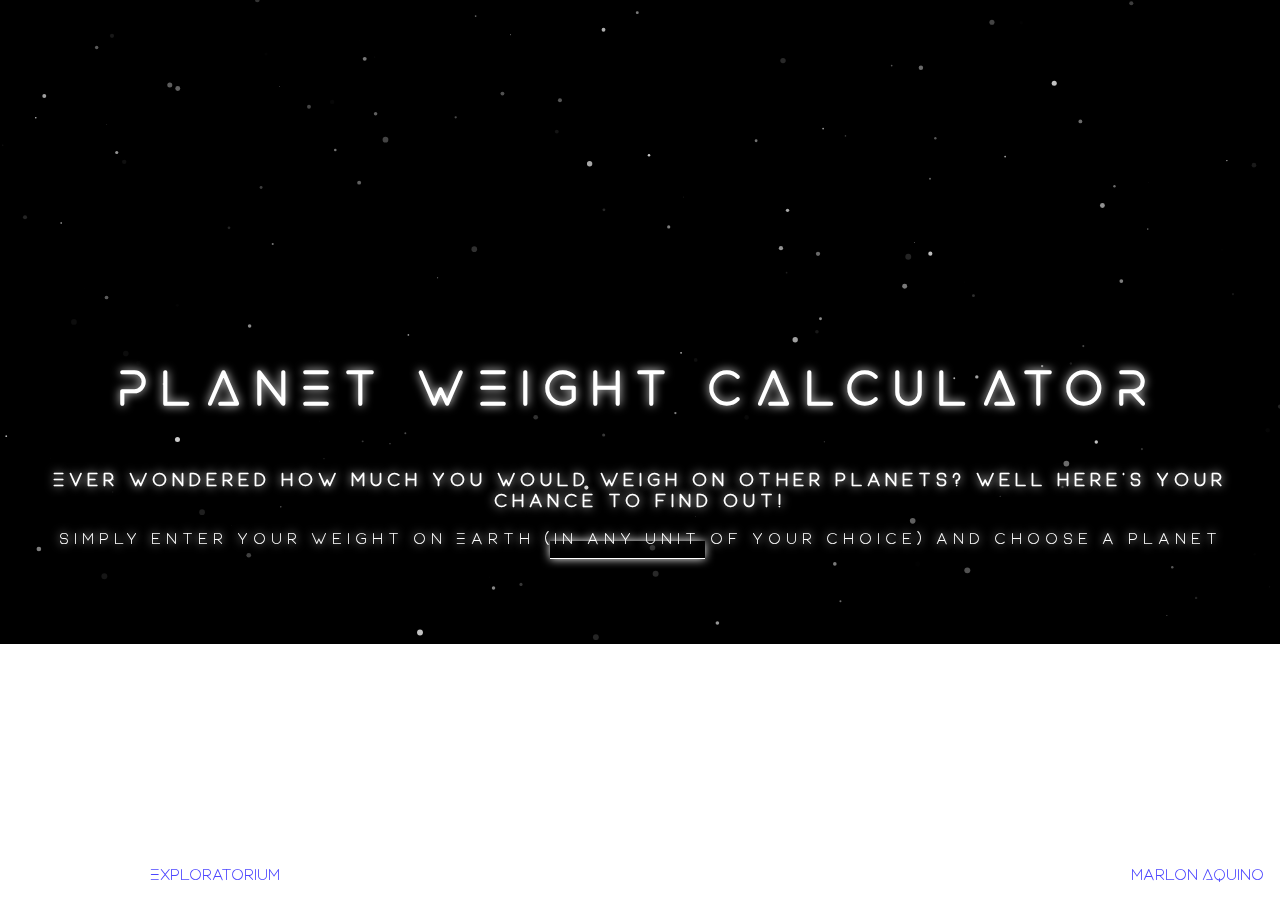
==== index.html @ d9640876 "layout changes" ====
<!DOCTYPE html>
<html>
  <head>
    <meta charset="utf-8">
    <title>Planet Weight Calculator</title>
    <link rel="stylesheet" href="style.css">
    <link rel="shortcut icon" href="favicon.ico" type="image/x-icon">
    <link rel="icon" href="favicon.ico" type="image/x-icon">
  </head>

  <body>
    <div id="particles-js">
      <div>
        <h1 id="title">PLANET WEIGHT CALCULATOR</h1>
      </div>

      <div id="description">
        <h3>Ever wondered how much you would weigh on other planets? Well here's your chance to find out!</h3>
        <p>Simply enter your weight on Earth (in any unit of your choice) and choose a planet</p>
        <!--<p>Click <a href="explanation.html">here</a> for an explanation as to why this happens! </p> -->
      </div>

      <div id="inspiration">
        <p>inspired by the <a target="_blank" class="link" href="https://www.exploratorium.edu/ronh/weight/" >Exploratorium</a> website </p>
      </div>

      <div id="input">
        <form action="index.html" method="post">
          <input type="number" name="weight-input">
        </form>
      </div>

      <div id="author">
        <p>Created by <a target="_blank" class="link" href="https://github.com/maquino123"> Marlon Aquino </a> <p>

    <script type="text/javascript" src="particles.js"></script>
    <script type="text/javascript" src="app.js"></script>
    </div>
  </body>
</html>
---- style.css ----
@font-face {
    font-family: "space";
    src: url("fonts/Equinox Regular.woff");
}

html{
  overflow: hidden;
}

body{
  margin: 0;
  padding: 0;
  height: 100%;
  width: 100%;
}

#particles-js{
  height: 100%;
  background: black;
}

#title{
  font-family: space;
  font-size: 3em;
  color: white;
  margin: auto;
  position:absolute;
	top: 40%;
	left: 0;
  bottom: 0;
  right: 0;
  animation: fadeIn 5s;
  text-shadow: 0 0 10px #ffffff;
  letter-spacing: 15px;
  text-align: center;
  position: absolute;
}

#description{
  font-family: space;
  font-size: 1em;
  letter-spacing: 5px;
  color: white;
  margin: auto;
  position:absolute;
	top: 50%;
	left: 0;
  bottom: 0;
  right: 0;
  animation: fadeIn 5s;
  text-shadow: 0 0 10px #ffffff;
  text-align: center;
}
#input{
  display: block;
  margin: auto;
  position: absolute;
  width: 50%;
  top: 60%;
  left: 43%;
  border-radius: 5%;
}
input[name=weight-input]{
  font-family: space;
  background: transparent;
  border: none;
  border-bottom: 1px solid #ffffff;
  color: white;
  animation: fadeIn 5s;
  box-shadow: 0 0 10px #ffffff;
}

#inspiration{
  position: absolute;
  bottom: 0;
  left: 0;
  font-family: space;
  color: white;
  padding-left: 1em;
}

#author{
  position: absolute;
  bottom: 0;
  right: 0;
  font-family: space;
  color: white;
  padding-right: 1em;

}

.link{
  color: #4c46ff;
  text-decoration: none;
}

@keyframes fadeIn {
  from {
    opacity: 0;
  }

  to {
    opacity: 1;
  }
}
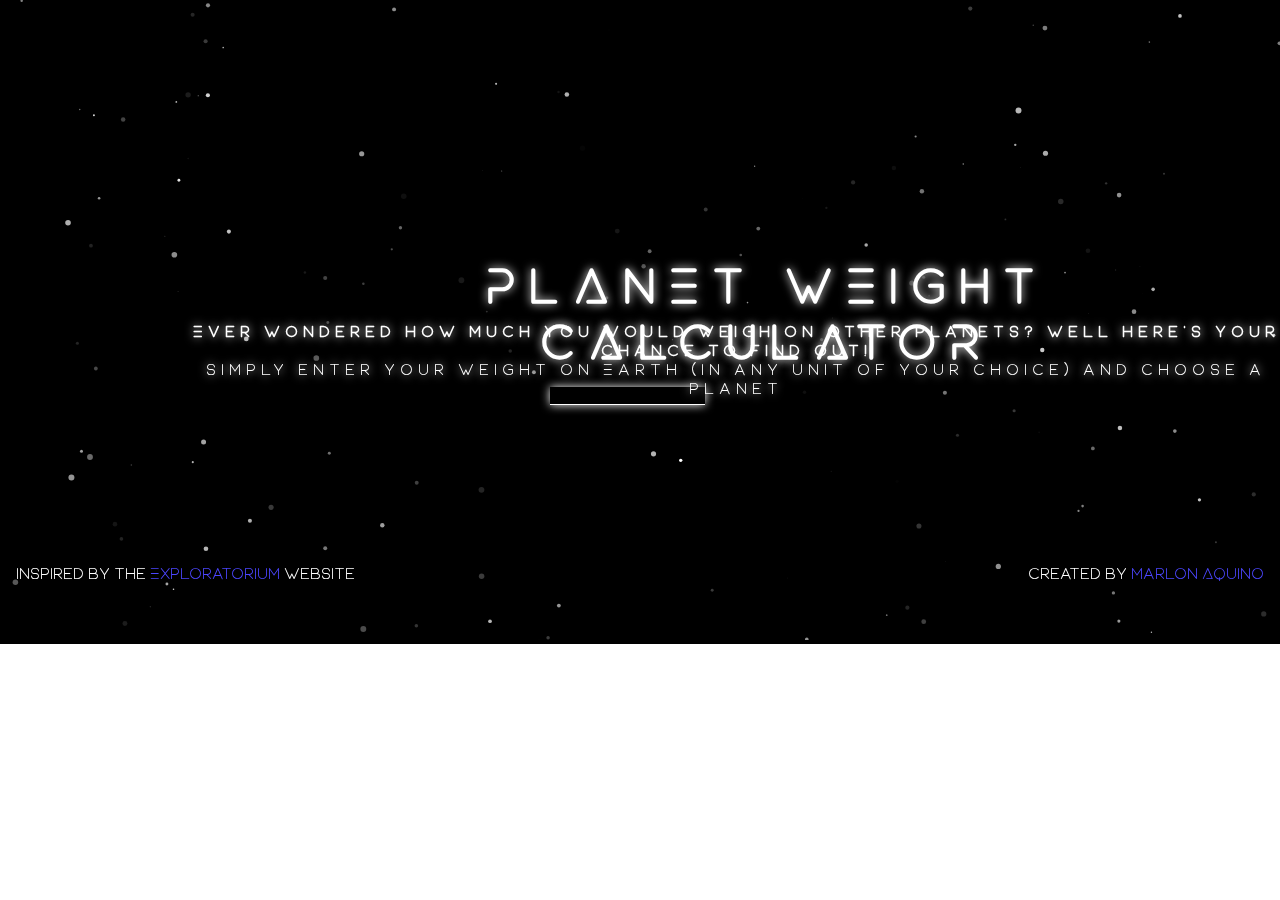
==== commit cf934ad2: "layout changes" ====
--- a/index.html
+++ b/index.html
@@ -10,14 +10,13 @@
 
   <body>
     <div id="particles-js">
-      <div>
-        <h1 id="title">PLANET WEIGHT CALCULATOR</h1>
+      <div id="title_container">
+        <h1 id="title" >PLANET WEIGHT CALCULATOR</h1>
       </div>
 
-      <div id="description">
-        <h3>Ever wondered how much you would weigh on other planets? Well here's your chance to find out!</h3>
-        <p>Simply enter your weight on Earth (in any unit of your choice) and choose a planet</p>
-        <!--<p>Click <a href="explanation.html">here</a> for an explanation as to why this happens! </p> -->
+      <div id="description_container">
+        <h3 class="description">Ever wondered how much you would weigh on other planets? Well here's your chance to find out!</h3>
+        <p class="description">Simply enter your weight on Earth (in any unit of your choice) and choose a planet</p>
       </div>
 
       <div id="inspiration">
@@ -33,8 +32,8 @@
       <div id="author">
         <p>Created by <a target="_blank" class="link" href="https://github.com/maquino123"> Marlon Aquino </a> <p>
 
-    <script type="text/javascript" src="particles.js"></script>
-    <script type="text/javascript" src="app.js"></script>
+          <script type="text/javascript" src="particles.js"></script>
+          <script type="text/javascript" src="app.js"></script>
     </div>
   </body>
 </html>
--- a/style.css
+++ b/style.css
@@ -5,52 +5,59 @@
 
 html{
   overflow: hidden;
+  margin: 0;
+  padding: 0;
 }
 
 body{
   margin: 0;
   padding: 0;
-  height: 100%;
-  width: 100%;
 }
 
 #particles-js{
-  height: 100%;
+  margin: 0;
+  padding: 0;
   background: black;
+  position: relative;
 }
 
 #title{
   font-family: space;
   font-size: 3em;
   color: white;
-  margin: auto;
-  position:absolute;
-	top: 40%;
-	left: 0;
-  bottom: 0;
-  right: 0;
   animation: fadeIn 5s;
   text-shadow: 0 0 10px #ffffff;
   letter-spacing: 15px;
   text-align: center;
-  position: absolute;
+  margin: 0;
 }
 
-#description{
+#title_container{
+  position: absolute;
+  top: 40%;
+  left: 20%;
+}
+
+#description_container{
+  position: absolute;
+  top: 50%;
+  left: 15%;
+  padding: 0;
+  margin: 0;
+}
+
+.description{
+  animation: fadeIn 5s;
+  text-shadow: 0 0 10px #ffffff;
+  text-align: center;
   font-family: space;
   font-size: 1em;
   letter-spacing: 5px;
   color: white;
-  margin: auto;
-  position:absolute;
-	top: 50%;
-	left: 0;
-  bottom: 0;
-  right: 0;
-  animation: fadeIn 5s;
-  text-shadow: 0 0 10px #ffffff;
-  text-align: center;
+
+  margin: 0;
 }
+
 #input{
   display: block;
   margin: auto;
@@ -60,6 +67,7 @@
   left: 43%;
   border-radius: 5%;
 }
+
 input[name=weight-input]{
   font-family: space;
   background: transparent;
@@ -72,7 +80,7 @@
 
 #inspiration{
   position: absolute;
-  bottom: 0;
+  bottom: 7%;
   left: 0;
   font-family: space;
   color: white;
@@ -81,8 +89,8 @@
 
 #author{
   position: absolute;
-  bottom: 0;
   right: 0;
+  bottom: 7%;
   font-family: space;
   color: white;
   padding-right: 1em;
@@ -94,6 +102,10 @@
   text-decoration: none;
 }
 
+footer{
+
+}
+
 @keyframes fadeIn {
   from {
     opacity: 0;
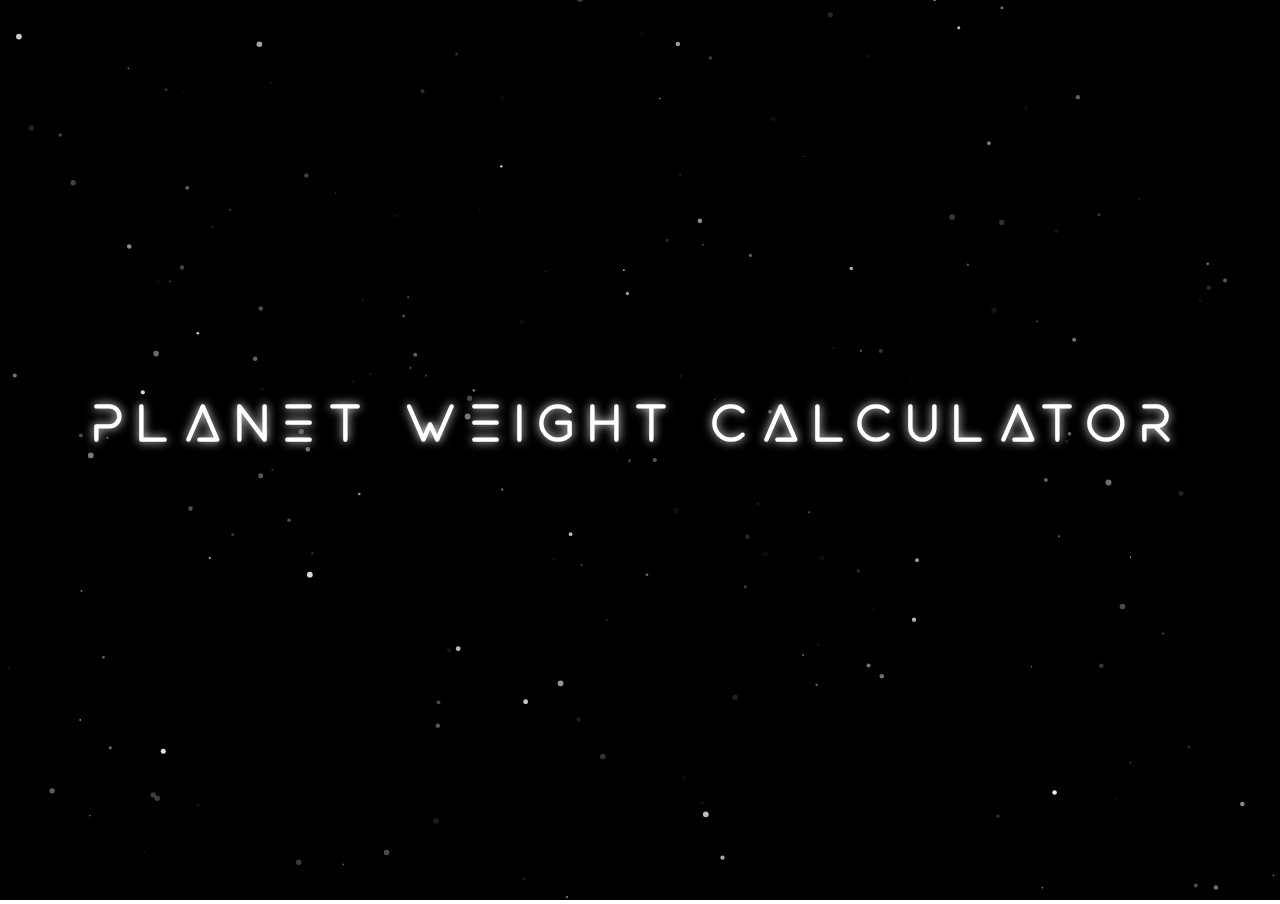
==== commit ccb34522: "css changes" ====
--- a/index.html
+++ b/index.html
@@ -1,39 +1,28 @@
-<!DOCTYPE html>
+<!DOCTYPE html> <!-- type of document is html-->
 <html>
-  <head>
-    <meta charset="utf-8">
-    <title>Planet Weight Calculator</title>
-    <link rel="stylesheet" href="style.css">
-    <link rel="shortcut icon" href="favicon.ico" type="image/x-icon">
-    <link rel="icon" href="favicon.ico" type="image/x-icon">
-  </head>
 
-  <body>
-    <div id="particles-js">
-      <div id="title_container">
-        <h1 id="title" >PLANET WEIGHT CALCULATOR</h1>
-      </div>
+<head>
+  <!--defines data/settings about the document-->
+  <meta charset="UTF-8"> <!-- tag that defines information about the file (Character set)-->
+  <meta name="description" content="Calculate your weight on other planets!"> <!-- defines metadata about the file -->
+  <title>Planet Weight Calculator</title> <!-- Title of the website -->
+  <link rel="stylesheet" href="style.css">
+  <link rel="shortcut icon" href="favicon.ico" type="image/x-icon"> <!-- Icon for website -->
+  <link rel="icon" href="favicon.ico" type="image/x-icon">
+</head>
 
-      <div id="description_container">
-        <h3 class="description">Ever wondered how much you would weigh on other planets? Well here's your chance to find out!</h3>
-        <p class="description">Simply enter your weight on Earth (in any unit of your choice) and choose a planet</p>
-      </div>
+<body>
+  <!--meat and bones of html page-->
+  <div id="particles-js">
+    <div id="title">
+      <h1>PLANET WEIGHT CALCULATOR</h1>
+    </div>
+  </div>
 
-      <div id="inspiration">
-        <p>inspired by the <a target="_blank" class="link" href="https://www.exploratorium.edu/ronh/weight/" >Exploratorium</a> website </p>
-      </div>
 
-      <div id="input">
-        <form action="index.html" method="post">
-          <input type="number" name="weight-input">
-        </form>
-      </div>
+  <script type="text/javascript" src="particles.js"></script>
+  <script type="text/javascript" src="app.js"></script>
 
-      <div id="author">
-        <p>Created by <a target="_blank" class="link" href="https://github.com/maquino123"> Marlon Aquino </a> <p>
+</body>
 
-          <script type="text/javascript" src="particles.js"></script>
-          <script type="text/javascript" src="app.js"></script>
-    </div>
-  </body>
 </html>
--- a/style.css
+++ b/style.css
@@ -12,38 +12,32 @@
 body{
   margin: 0;
   padding: 0;
+  height: 100vh;
 }
 
 #particles-js{
   margin: 0;
   padding: 0;
   background: black;
-  position: relative;
+  height: 100%;
 }
 
 #title{
   font-family: space;
-  font-size: 3em;
+  font-size: 2vw;
   color: white;
   animation: fadeIn 5s;
   text-shadow: 0 0 10px #ffffff;
   letter-spacing: 15px;
   text-align: center;
   margin: 0;
-}
-
-#title_container{
   position: absolute;
   top: 40%;
-  left: 20%;
+  width: 100%;
 }
 
 #description_container{
-  position: absolute;
-  top: 50%;
-  left: 15%;
-  padding: 0;
-  margin: 0;
+
 }
 
 .description{
@@ -54,18 +48,11 @@
   font-size: 1em;
   letter-spacing: 5px;
   color: white;
-
-  margin: 0;
+  line-height: normal;
 }
 
 #input{
-  display: block;
-  margin: auto;
-  position: absolute;
-  width: 50%;
-  top: 60%;
-  left: 43%;
-  border-radius: 5%;
+
 }
 
 input[name=weight-input]{
@@ -78,32 +65,30 @@
   box-shadow: 0 0 10px #ffffff;
 }
 
+#submit_button{
+  font-family: space;
+}
+
+#submit_container{
+
+}
+
 #inspiration{
-  position: absolute;
-  bottom: 7%;
-  left: 0;
+
   font-family: space;
   color: white;
-  padding-left: 1em;
+  padding: 1em;
 }
 
 #author{
-  position: absolute;
-  right: 0;
-  bottom: 7%;
   font-family: space;
   color: white;
-  padding-right: 1em;
-
+  padding: 1em;
 }
 
 .link{
   color: #4c46ff;
   text-decoration: none;
-}
-
-footer{
-
 }
 
 @keyframes fadeIn {
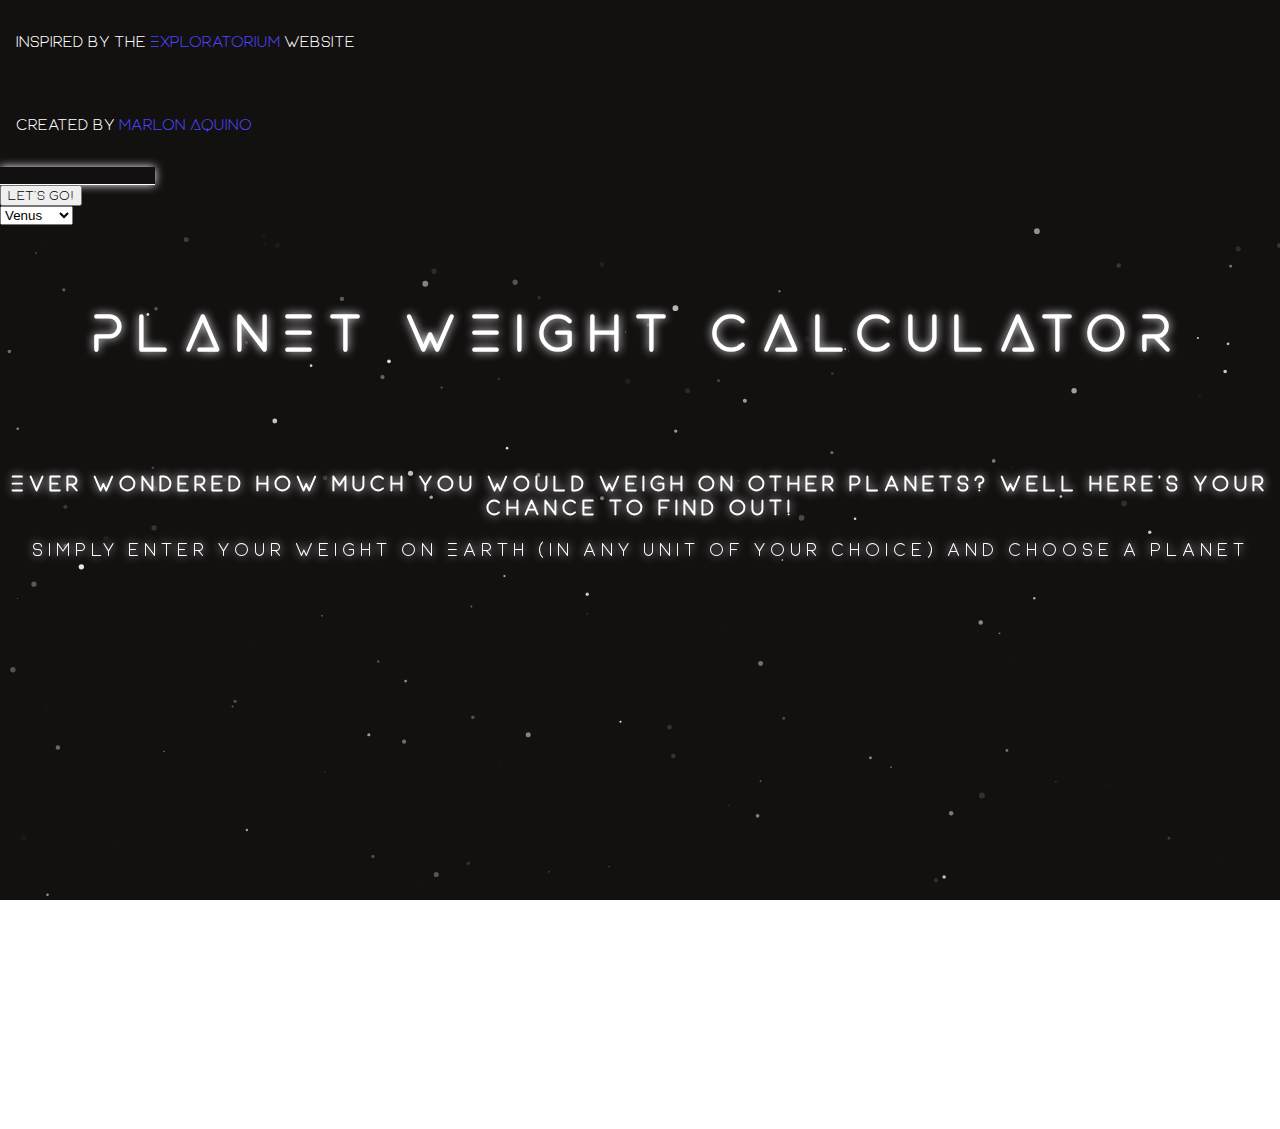
==== commit 73d6617a: "Add dropdown box" ====
--- a/index.html
+++ b/index.html
@@ -17,6 +17,41 @@
     <div id="title">
       <h1>PLANET WEIGHT CALCULATOR</h1>
     </div>
+
+    <div id="description">
+      <h3>Ever wondered how much you would weigh on other planets? Well here's your chance to find out!</h3>
+      <p>Simply enter your weight on Earth (in any unit of your choice) and choose a planet</p>
+    </div>
+
+    <div id="inspiration">
+      <p>inspired by the <a target="_blank" class="link" href="https://www.exploratorium.edu/ronh/weight/">Exploratorium</a> website </p>
+    </div>
+
+    <div id="author">
+      <p>Created by <a target="_blank" class="link" href="https://github.com/maquino123"> Marlon Aquino </a></p>
+    </div>
+
+    <div id="input">
+      <form action="index.html" method="post">
+        <input type="number" name="weight-input">
+      </form>
+    </div>
+
+    <div>
+      <button id="submit" type="button"> Let's Go! </button>
+    </div>
+
+    <select>
+      <option value="venus">Venus</option>
+      <option value="earth">Earth</option>
+      <option value="mars">Mars</option>
+      <option value="jupiter">Jupiter</option>
+      <option value="saturn">Saturn</option>
+      <option value="uranus">Uranus</option>
+      <option value="neptune">Neptune</option>
+    </select>
+
+
   </div>
 
 
--- a/style.css
+++ b/style.css
@@ -18,7 +18,7 @@
 #particles-js{
   margin: 0;
   padding: 0;
-  background: black;
+  background: #131010;
   height: 100%;
 }
 
@@ -32,23 +32,39 @@
   text-align: center;
   margin: 0;
   position: absolute;
-  top: 40%;
+  top: 30%;
   width: 100%;
+  overflow: hidden;
+  display: inline-block;
+  padding: 0;
 }
 
-#description_container{
-
-}
-
-.description{
+#description{
   animation: fadeIn 5s;
   text-shadow: 0 0 10px #ffffff;
   text-align: center;
   font-family: space;
-  font-size: 1em;
+  font-size: 2vh;
   letter-spacing: 5px;
   color: white;
   line-height: normal;
+  margin: 0;
+  padding: 0;
+  position: absolute;
+  top: 50%;
+  width: 100%;
+}
+
+#inspiration{
+  font-family: space;
+  color: white;
+  padding: 1em;
+}
+
+#author{
+  font-family: space;
+  color: white;
+  padding: 1em;
 }
 
 #input{
@@ -65,25 +81,8 @@
   box-shadow: 0 0 10px #ffffff;
 }
 
-#submit_button{
+#submit{
   font-family: space;
-}
-
-#submit_container{
-
-}
-
-#inspiration{
-
-  font-family: space;
-  color: white;
-  padding: 1em;
-}
-
-#author{
-  font-family: space;
-  color: white;
-  padding: 1em;
 }
 
 .link{
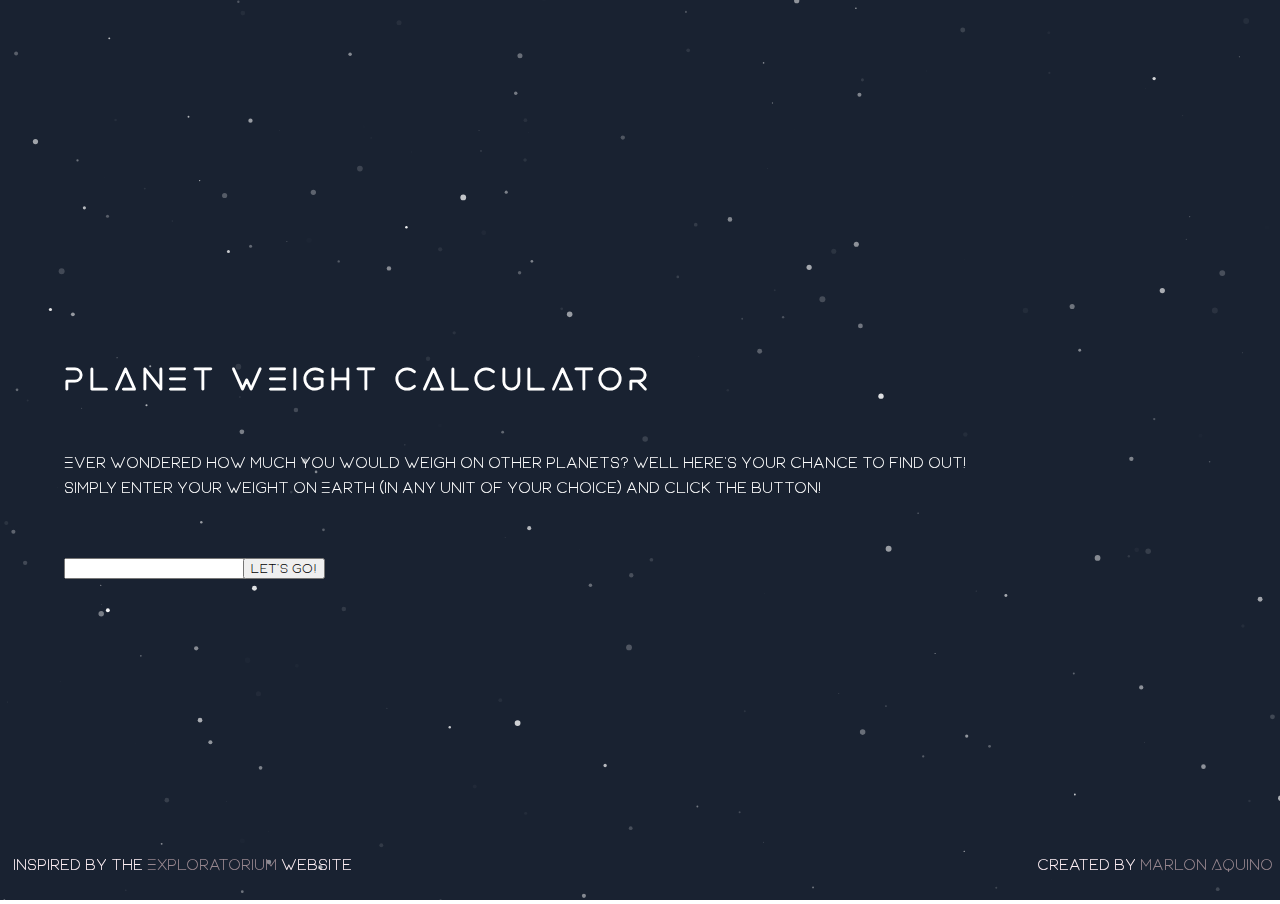
==== commit 98c9ebef: "css changes" ====
--- a/index.html
+++ b/index.html
@@ -6,51 +6,42 @@
   <meta charset="UTF-8"> <!-- tag that defines information about the file (Character set)-->
   <meta name="description" content="Calculate your weight on other planets!"> <!-- defines metadata about the file -->
   <title>Planet Weight Calculator</title> <!-- Title of the website -->
-  <link rel="stylesheet" href="style.css">
+  <link rel="stylesheet" href="index.css">
   <link rel="shortcut icon" href="favicon.ico" type="image/x-icon"> <!-- Icon for website -->
   <link rel="icon" href="favicon.ico" type="image/x-icon">
 </head>
 
 <body>
   <!--meat and bones of html page-->
+  <!--divs are block which take up the entire width of the page (goes to next line)-->
+  <!--spans are in-line which take up as much space as they need (can sit next to each other)-->
   <div id="particles-js">
-    <div id="title">
+    <div class="title">
       <h1>PLANET WEIGHT CALCULATOR</h1>
     </div>
 
-    <div id="description">
-      <h3>Ever wondered how much you would weigh on other planets? Well here's your chance to find out!</h3>
-      <p>Simply enter your weight on Earth (in any unit of your choice) and choose a planet</p>
+    <div class="description">
+      <p>Ever wondered how much you would weigh on other planets? Well here's your chance to find out!</p>
+      <p>Simply enter your weight on Earth (in any unit of your choice) and click the button!</p>
     </div>
 
-    <div id="inspiration">
+    <div class="inspiration">
       <p>inspired by the <a target="_blank" class="link" href="https://www.exploratorium.edu/ronh/weight/">Exploratorium</a> website </p>
     </div>
 
-    <div id="author">
+    <div class="author">
       <p>Created by <a target="_blank" class="link" href="https://github.com/maquino123"> Marlon Aquino </a></p>
     </div>
 
-    <div id="input">
+    <div class="input">
       <form action="index.html" method="post">
         <input type="number" name="weight-input">
       </form>
     </div>
 
     <div>
-      <button id="submit" type="button"> Let's Go! </button>
+      <button onclick="location.href='planets.html';" class="submit" type="button"> Let's Go! </button>
     </div>
-
-    <select>
-      <option value="venus">Venus</option>
-      <option value="earth">Earth</option>
-      <option value="mars">Mars</option>
-      <option value="jupiter">Jupiter</option>
-      <option value="saturn">Saturn</option>
-      <option value="uranus">Uranus</option>
-      <option value="neptune">Neptune</option>
-    </select>
-
 
   </div>
 
--- a/index.css
+++ b/index.css
@@ -0,0 +1,102 @@
+@font-face {
+    font-family: "space";
+    src: url("fonts/Equinox Regular.woff");
+}
+
+html{
+  overflow: hidden;
+  margin: 0;
+  padding: 0;
+}
+
+h1{
+  margin: 0;
+  padding: 0;
+}
+
+p{
+  margin: 0;
+  padding: 0;
+}
+
+body{
+  margin: 0;
+  padding: 0;
+  height: 100vh;
+}
+
+#particles-js{
+  margin: 0;
+  padding: 0;
+  background: #192231;
+  height: 100%;
+}
+
+.title{
+  font-family: space;
+  color: white;
+  letter-spacing: 5px;
+
+  position: absolute;
+  top: 40%;
+  left: 5%;
+}
+
+.description{
+  font-family: space;
+  color: white;
+
+  line-height: 25px;
+
+  position: absolute;
+  top: 50%;
+  left: 5%;
+}
+
+.link{
+  font-family: space;
+  color: #98878f;
+  text-decoration: none;
+}
+
+.inspiration{
+  font-family: space;
+  color: #FFF0F5;
+
+  position: absolute;
+  top: 95%;
+  left: 1%;
+}
+
+.author{
+  font-family: space;
+  color: #FFF0F5;
+
+  position: absolute;
+  top: 95%;
+  left: 81%;
+}
+
+.input{
+  position: absolute;
+  top: 62%;
+  left: 5%;
+}
+
+.submit{
+  font-family: space;
+
+  position: absolute;
+  top: 62%;
+  left: 19%;
+}
+
+@keyframes fadeIn {
+  from {
+    opacity: 0;
+  }
+
+  to {
+    opacity: 1;
+  }
+}
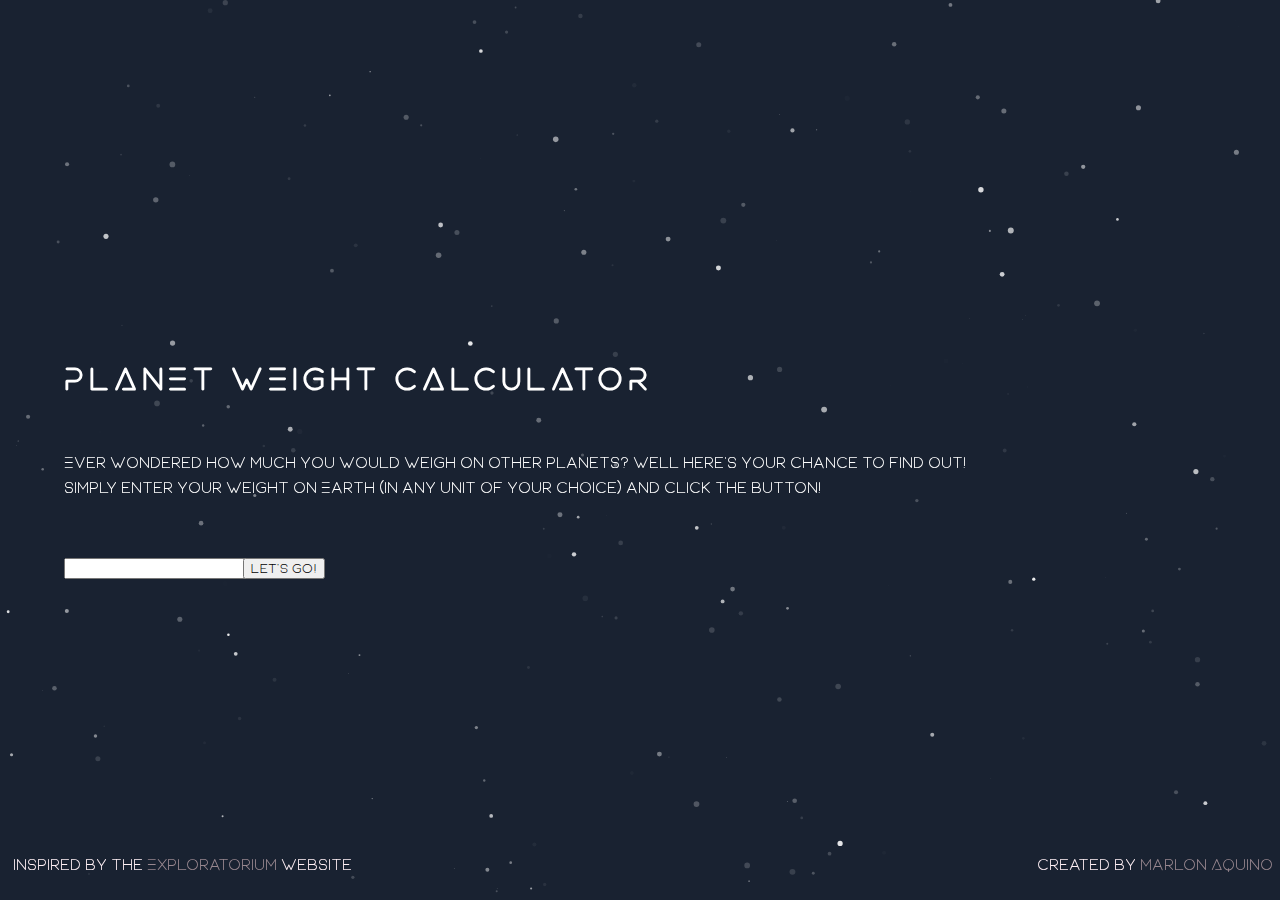
==== commit f6d3f8ee: "Add viewport" ====
--- a/index.html
+++ b/index.html
@@ -5,6 +5,7 @@
   <!--defines data/settings about the document-->
   <meta charset="UTF-8"> <!-- tag that defines information about the file (Character set)-->
   <meta name="description" content="Calculate your weight on other planets!"> <!-- defines metadata about the file -->
+  <meta name="viewport" content="width=device-width, initial-scale-1.0">
   <title>Planet Weight Calculator</title> <!-- Title of the website -->
   <link rel="stylesheet" href="index.css">
   <link rel="shortcut icon" href="favicon.ico" type="image/x-icon"> <!-- Icon for website -->
--- a/index.css
+++ b/index.css
@@ -9,19 +9,16 @@
   padding: 0;
 }
 
-h1{
+h1, p, body{
   margin: 0;
   padding: 0;
 }
 
 p{
-  margin: 0;
-  padding: 0;
+
 }
 
 body{
-  margin: 0;
-  padding: 0;
   height: 100vh;
 }
 
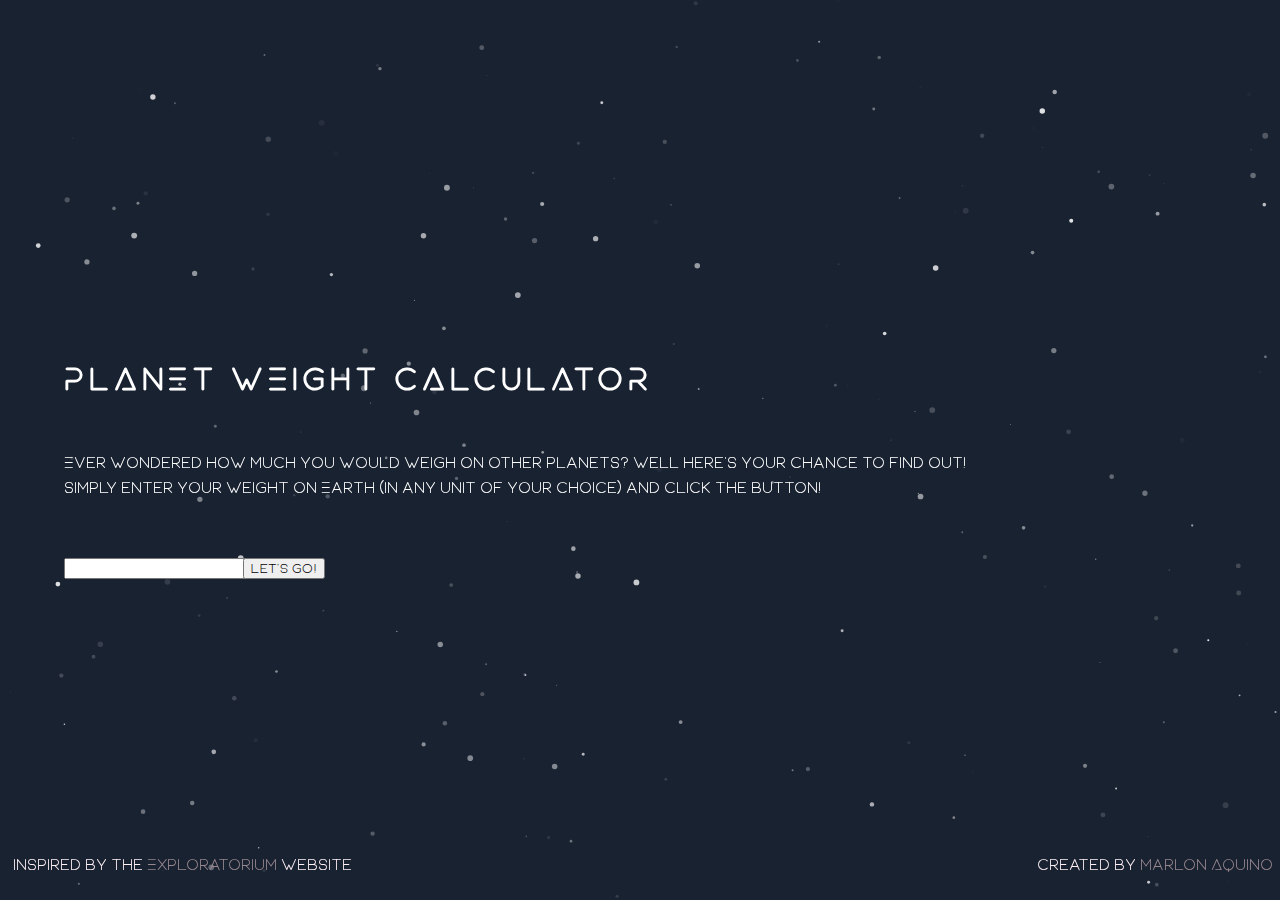
==== commit e8765a8e: "fix viewport" ====
--- a/index.html
+++ b/index.html
@@ -5,7 +5,7 @@
   <!--defines data/settings about the document-->
   <meta charset="UTF-8"> <!-- tag that defines information about the file (Character set)-->
   <meta name="description" content="Calculate your weight on other planets!"> <!-- defines metadata about the file -->
-  <meta name="viewport" content="width=device-width, initial-scale-1.0">
+  <meta name="viewport" content="width=device-width, initial-scale=1.0">
   <title>Planet Weight Calculator</title> <!-- Title of the website -->
   <link rel="stylesheet" href="index.css">
   <link rel="shortcut icon" href="favicon.ico" type="image/x-icon"> <!-- Icon for website -->
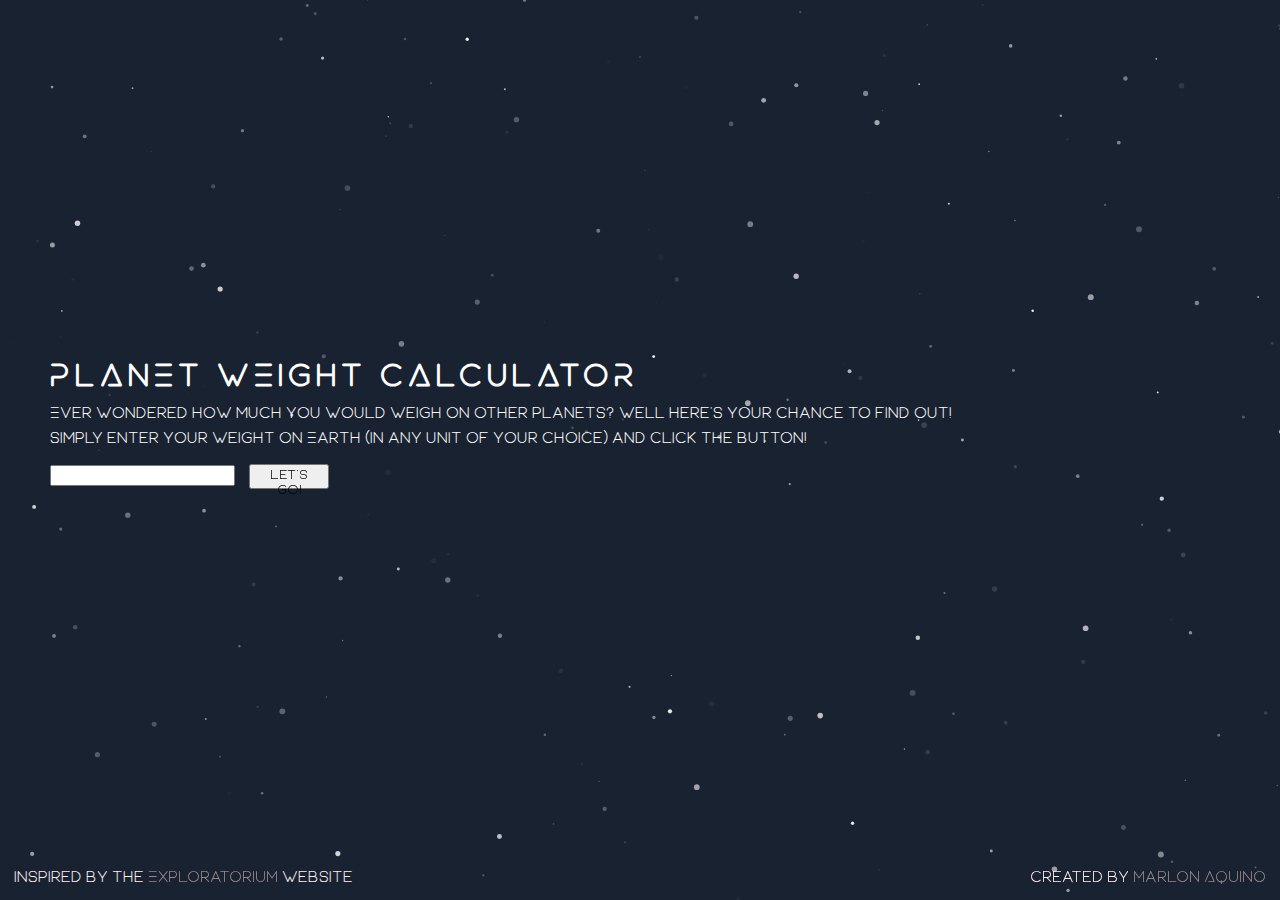
==== commit 516ac2ea: "add flexbox layout" ====
--- a/index.html
+++ b/index.html
@@ -17,6 +17,7 @@
   <!--divs are block which take up the entire width of the page (goes to next line)-->
   <!--spans are in-line which take up as much space as they need (can sit next to each other)-->
   <div id="particles-js">
+    <div class="header-flex-container">
     <div class="title">
       <h1>PLANET WEIGHT CALCULATOR</h1>
     </div>
@@ -26,30 +27,30 @@
       <p>Simply enter your weight on Earth (in any unit of your choice) and click the button!</p>
     </div>
 
-    <div class="inspiration">
-      <p>inspired by the <a target="_blank" class="link" href="https://www.exploratorium.edu/ronh/weight/">Exploratorium</a> website </p>
+    <div class="input-flex-container">
+      <div class="input">
+        <form action="index.html" method="post">
+          <input type="number" name="weight-input">
+        </form>
+      </div>
+
+      <button onclick="location.href='planets.html';" class="submit" type="button"> Let's Go! </button>
+    </div>
+  </div>
+
+    <div class="credits-flex-container">
+      <div class="inspiration">
+        <p>inspired by the <a target="_blank" class="link" href="https://www.exploratorium.edu/ronh/weight/">Exploratorium</a> website </p>
+      </div>
+
+      <div class="author">
+        <p>Created by <a target="_blank" class="link" href="https://github.com/maquino123"> Marlon Aquino </a></p>
+      </div>
     </div>
 
-    <div class="author">
-      <p>Created by <a target="_blank" class="link" href="https://github.com/maquino123"> Marlon Aquino </a></p>
-    </div>
-
-    <div class="input">
-      <form action="index.html" method="post">
-        <input type="number" name="weight-input">
-      </form>
-    </div>
-
-    <div>
-      <button onclick="location.href='planets.html';" class="submit" type="button"> Let's Go! </button>
-    </div>
-
+    <script type="text/javascript" src="particles.js"></script>
+    <script type="text/javascript" src="app.js"></script>
   </div>
-
-
-  <script type="text/javascript" src="particles.js"></script>
-  <script type="text/javascript" src="app.js"></script>
-
 </body>
 
 </html>
--- a/index.css
+++ b/index.css
@@ -3,30 +3,59 @@
     src: url("fonts/Equinox Regular.woff");
 }
 
-html{
+body, html{
+  margin: 0;
+  padding: 0;
   overflow: hidden;
+}
+
+h1, p{
   margin: 0;
   padding: 0;
 }
 
-h1, p, body{
+
+#particles-js{
+  background: #192231;
   margin: 0;
   padding: 0;
+
+  height: 100vh;
+  width: 100vw;
+
+  position: relative;
+  display: flex;
+  flex-direction: column;
+  justify-content: center;
 }
 
-p{
+canvas{
+  position: fixed;
+  z-index: 1;
+}
+
+.input-flex-container{
+  display: flex;
+  flex-direction: row;
+}
+
+/*Aligns credits to the bottom*/
+.credits-flex-container{
+  display: flex;
+  align-items: flex-end;
+  justify-content: space-between;
 
 }
 
-body{
-  height: 100vh;
-}
 
-#particles-js{
-  margin: 0;
-  padding: 0;
-  background: #192231;
-  height: 100%;
+.header-flex-container{
+  display: flex;
+  justify-content: center;
+  flex-direction: column;
+  flex: 100%;
+
+  margin: 50px;
+  line-height: 50px;
 }
 
 .title{
@@ -34,9 +63,6 @@
   color: white;
   letter-spacing: 5px;
 
-  position: absolute;
-  top: 40%;
-  left: 5%;
 }
 
 .description{
@@ -45,47 +71,44 @@
 
   line-height: 25px;
 
-  position: absolute;
-  top: 50%;
-  left: 5%;
 }
 
 .link{
+  position: relative;
   font-family: space;
   color: #98878f;
   text-decoration: none;
+  z-index: 10;
+}
+
+.input{
+}
+
+.submit{
+  font-family: space;
+
+  width: 80px;
+  height: 25px;
+  z-index: 10;
+
+  margin: 14px;
 }
 
 .inspiration{
   font-family: space;
   color: #FFF0F5;
 
-  position: absolute;
-  top: 95%;
-  left: 1%;
+  margin: 14px;
 }
 
 .author{
   font-family: space;
   color: #FFF0F5;
+  position: relative;
+  z-index: 10;
 
-  position: absolute;
-  top: 95%;
-  left: 81%;
-}
-
-.input{
-  position: absolute;
-  top: 62%;
-  left: 5%;
-}
-
-.submit{
-  font-family: space;
-
-  position: absolute;
-  top: 62%;
-  left: 19%;
+  align-self: flex-end;
+  margin: 14px;
 }
 
 @keyframes fadeIn {
